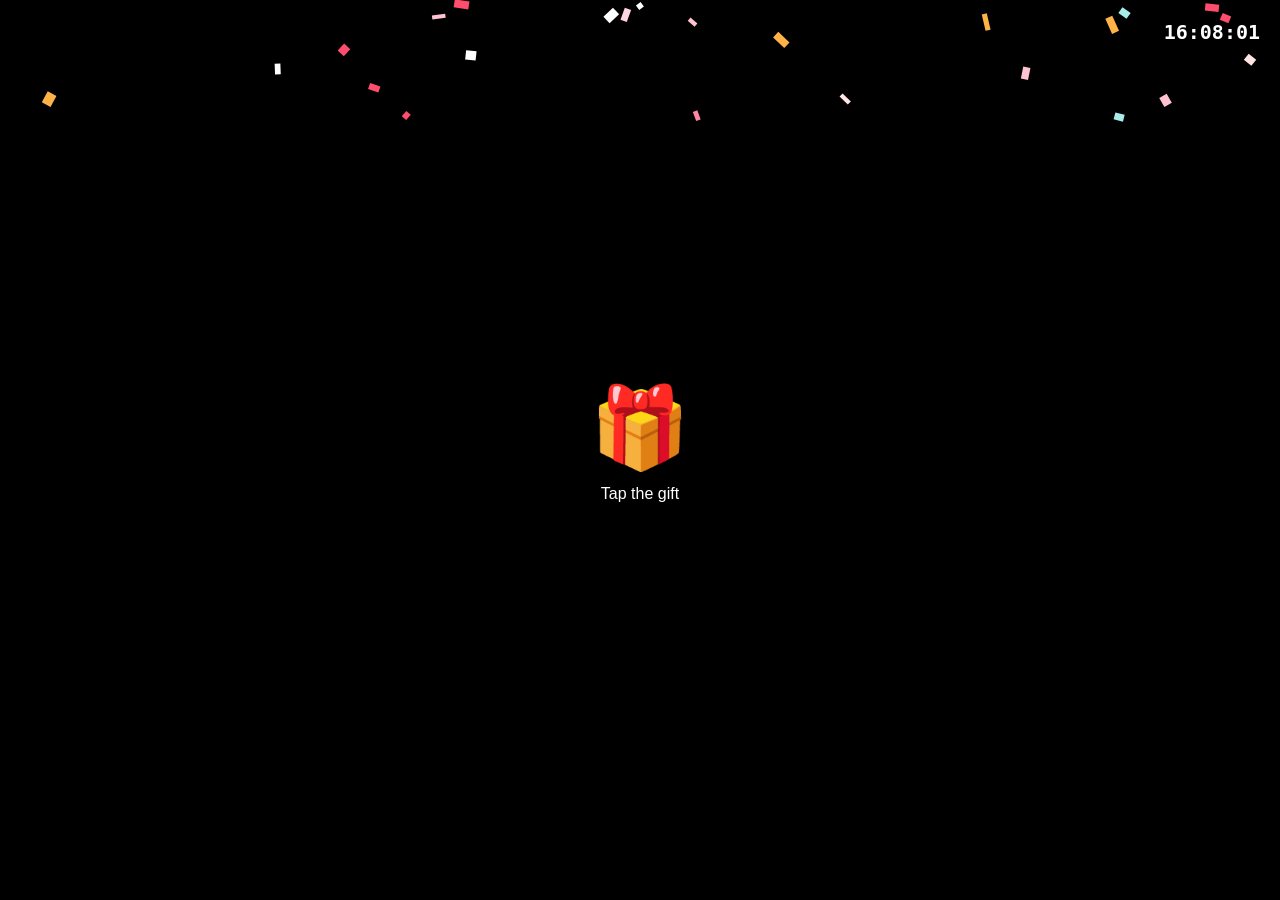
==== gift.html @ d9ab0c07 "Add files via upload" ====
<!DOCTYPE html>
<html>
<head>
<meta name="viewport" content="width=device-width, initial-scale=1.0">
<title>A Gift For You</title>
<link rel="stylesheet" href="style.css">
</head>
<body class="darkTrailer">

<div id="timer" class="timerCorner timerWhite"></div>

<canvas id="confetti"></canvas>

<div id="giftScene">
  <div class="giftBox" onclick="openGift()">🎁</div>
  <p class="tapText">Tap the gift</p>
</div>

<script>

let timer = document.getElementById("timer");
let target = new Date();
target.setHours(19, 0, 0);

function updateTimer() {
  let now = new Date();
  let diff = target - now;
  if (diff <= 0) { timer.innerHTML = "00:00:00"; return; }
  let h = Math.floor(diff / 3600000);
  let m = Math.floor((diff % 3600000) / 60000);
  let s = Math.floor((diff % 60000) / 1000);
  timer.innerHTML = String(h).padStart(2,'0') + ":" + String(m).padStart(2,'0') + ":" + String(s).padStart(2,'0');
}
setInterval(updateTimer, 1000);
updateTimer();

let canvas = document.getElementById("confetti");
canvas.width = window.innerWidth;
canvas.height = window.innerHeight;
let ctx = canvas.getContext("2d");

let pieces = [];
let colors = ["#ff4d6d","#ffc2d1","#ff85a1","#ffffff","#ffb347","#a8edea","#fed6e3","#ffe4e1"];

for (let i = 0; i < 200; i++) {
  pieces.push({
    x: Math.random() * canvas.width,
    y: Math.random() * canvas.height - canvas.height,
    w: Math.random() * 12 + 5,
    h: Math.random() * 7 + 4,
    color: colors[Math.floor(Math.random() * colors.length)],
    speed: Math.random() * 3 + 1.5,
    angle: Math.random() * 360,
    spin: (Math.random() - 0.5) * 5
  });
}

function drawConfetti() {
  ctx.clearRect(0, 0, canvas.width, canvas.height);
  pieces.forEach(p => {
    ctx.save();
    ctx.translate(p.x + p.w / 2, p.y + p.h / 2);
    ctx.rotate(p.angle * Math.PI / 180);
    ctx.fillStyle = p.color;
    ctx.fillRect(-p.w / 2, -p.h / 2, p.w, p.h);
    ctx.restore();
    p.y += p.speed;
    p.angle += p.spin;
    if (p.y > canvas.height) {
      p.y = -p.h;
      p.x = Math.random() * canvas.width;
    }
  });
  requestAnimationFrame(drawConfetti);
}
drawConfetti();

function openGift() {
  window.location.href = "photowall.html";
}

</script>
</body>
</html>
---- style.css ----
* {
  box-sizing: border-box;
}

body {
  margin: 0;
  font-family: Arial;
  text-align: center;
  overflow: hidden;
}

/* ===== INDEX PAGE ===== */
.pink {
  background: linear-gradient(135deg, #ff4d6d, #ffc2d1);
  height: 100vh;
  display: flex;
  flex-direction: column;
  justify-content: center;
  align-items: center;
}

#bouquet { width: 60vw; max-width: 300px; }
#rose { width: 55vw; max-width: 240px; }

.hint { color: white; }

.hidden { display: none; }

/* ===== TRAILER + GIFT PAGE ===== */
.darkTrailer {
  background: black;
  color: white;
  height: 100vh;
  display: flex;
  justify-content: center;
  align-items: center;
  flex-direction: column;
  position: relative;
}

#intro {
  text-align: center;
  z-index: 10;
  position: relative;
}

.fadeAway { animation: fade 3s forwards; }
@keyframes fade { to { opacity: 0; } }

#heartContainer {
  position: fixed;
  top: 0; left: 0;
  width: 100vw;
  height: 100vh;
  z-index: 5;
}

#heartVideo {
  width: 100vw;
  height: 100vh;
  object-fit: cover;
}

/* ===== TIMER ===== */
.timerCorner {
  position: fixed;
  top: 20px;
  right: 20px;
  font-size: 20px;
  font-weight: bold;
  font-family: monospace;
  z-index: 9999;
}
.timerWhite { color: white; }
.timerBlack { color: black; }

/* ===== CONFETTI ===== */
#confetti {
  position: fixed;
  top: 0; left: 0;
  width: 100vw;
  height: 100vh;
  pointer-events: none;
  z-index: 1;
}

/* ===== GIFT SCENE ===== */
#giftScene {
  position: relative;
  z-index: 10;
}

.giftBox {
  font-size: 80px;
  cursor: pointer;
  animation: bounce 2s infinite;
  display: block;
}

@keyframes bounce { 50% { transform: translateY(-15px); } }

.tapText {
  margin-top: 10px;
  color: white;
}

/* ===== PHOTOWALL ===== */
.wall {
  background: black;
  color: white;
  overflow: hidden;
}

#message {
  margin: 20px;
  font-size: 24px;
  color: white;
}

.row { display: flex; }

.row img {
  height: 120px;
  margin: 6px;
  border-radius: 10px;
}

.continue {
  margin-top: 40vh;
  color: white;
}
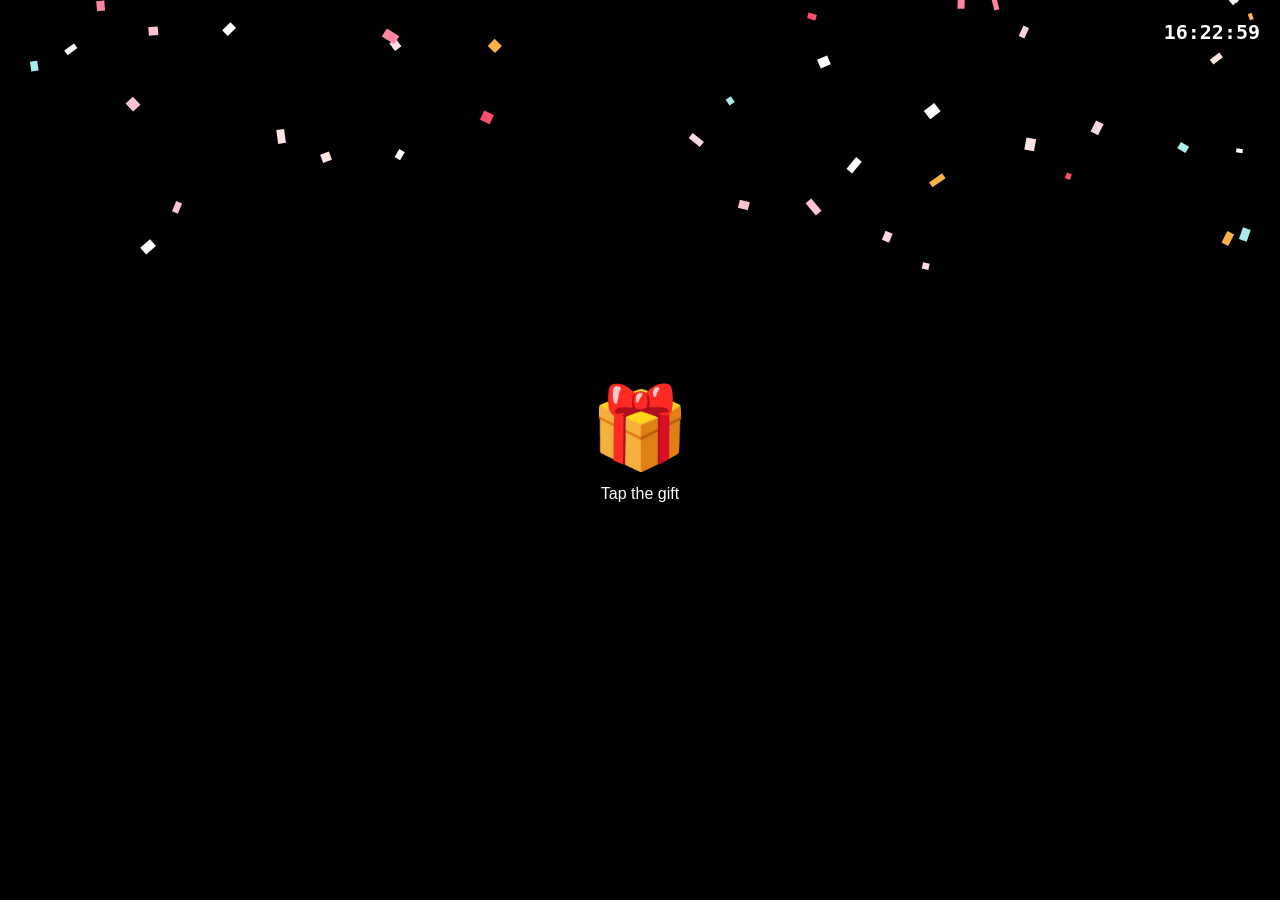
==== commit a4d39bd1: "Update gift.html" ====
--- a/gift.html
+++ b/gift.html
@@ -20,7 +20,7 @@
 
 let timer = document.getElementById("timer");
 let target = new Date();
-target.setHours(19, 0, 0);
+target.setHours(19, 15, 0);
 
 function updateTimer() {
   let now = new Date();
@@ -81,4 +81,5 @@
 
 </script>
 </body>
-</html>+
+</html>
